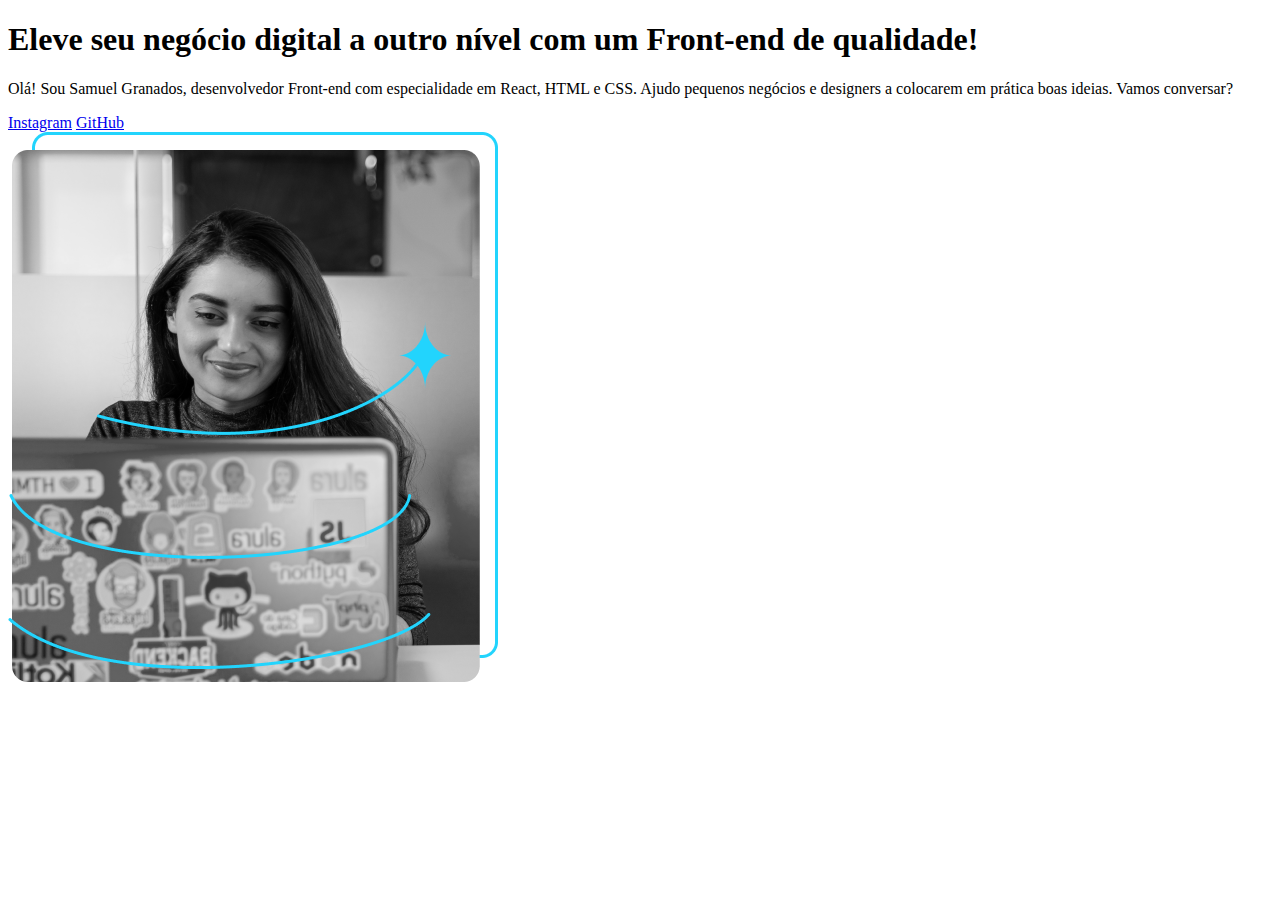
==== index.html @ 8d3f96f5 "estrutura html" ====
<!DOCTYPE html>
<html lang="pt-br">
<head>
  <meta charset="UTF-8">
  <meta name="viewport" content="width=device-width, initial-scale=1.0">
  <title>Portifólio</title>
</head>
<body>
  <header></header>
  <main>
    <div>
    <h1>Eleve seu negócio digital a outro nível <strong>com um Front-end de qualidade!</strong></h1>
    <p>Olá! Sou Samuel Granados, desenvolvedor Front-end com especialidade em React, HTML e CSS. Ajudo pequenos negócios e designers a colocarem em prática boas ideias. Vamos conversar?</p>
    <a href="#">Instagram</a>
    <a href="#">GitHub</a>
  </div>
  <div>
    <img src="./imagens/Imagem.png" alt="mulher no computador">
  </div>
  </main>
  <footer></footer>
  
</body>
</html>
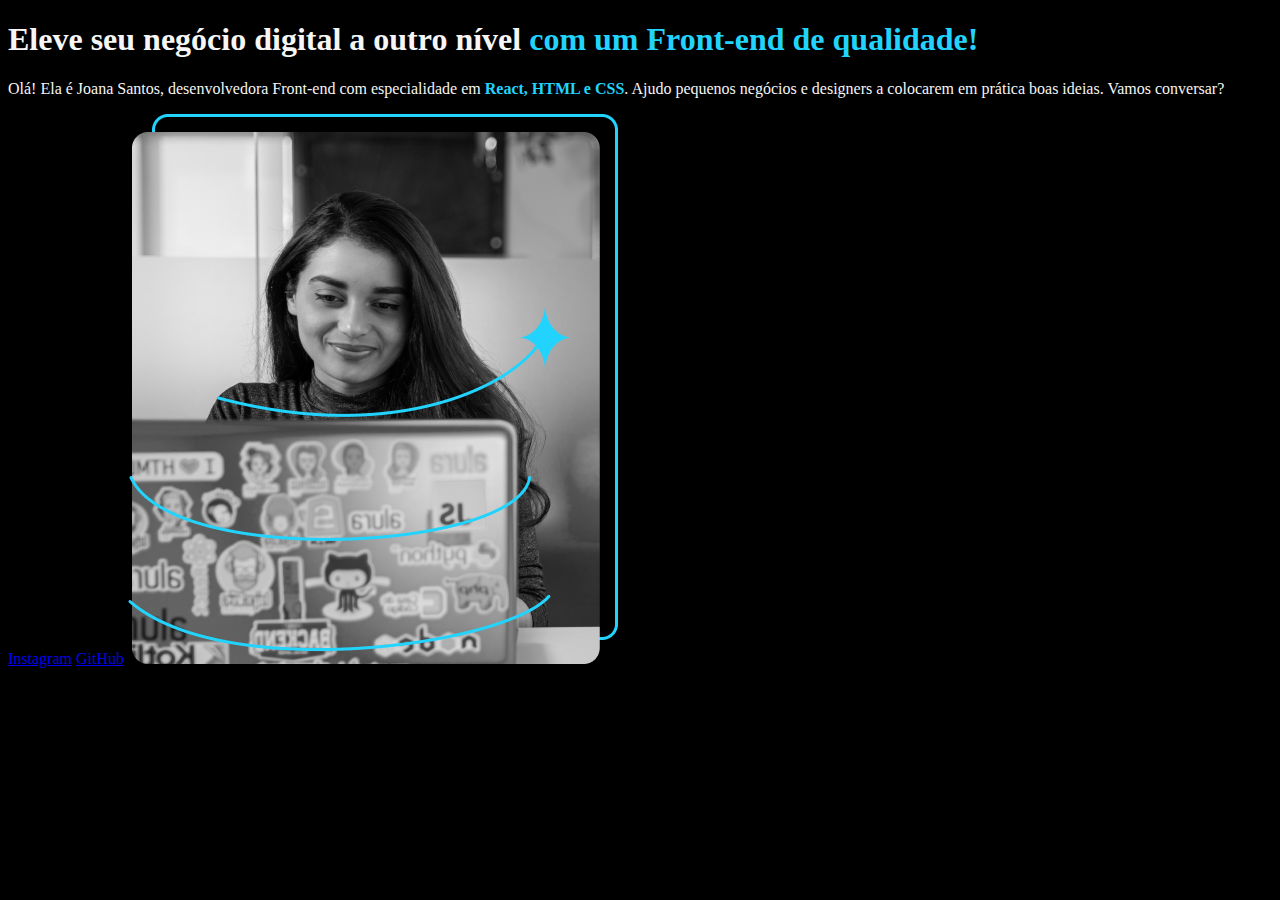
==== commit 48845719: "estilizando" ====
--- a/index.html
+++ b/index.html
@@ -4,19 +4,17 @@
   <meta charset="UTF-8">
   <meta name="viewport" content="width=device-width, initial-scale=1.0">
   <title>Portifólio</title>
+
+  <link rel="stylesheet" href="style.css">
 </head>
 <body>
   <header></header>
   <main>
-    <div>
     <h1>Eleve seu negócio digital a outro nível <strong>com um Front-end de qualidade!</strong></h1>
-    <p>Olá! Sou Samuel Granados, desenvolvedor Front-end com especialidade em React, HTML e CSS. Ajudo pequenos negócios e designers a colocarem em prática boas ideias. Vamos conversar?</p>
+    <p>Olá! Ela é Joana Santos, desenvolvedora Front-end com especialidade em <strong>React, HTML e CSS</strong>. Ajudo pequenos negócios e designers a colocarem em prática boas ideias. Vamos conversar?</p>
     <a href="#">Instagram</a>
     <a href="#">GitHub</a>
-  </div>
-  <div>
     <img src="./imagens/Imagem.png" alt="mulher no computador">
-  </div>
   </main>
   <footer></footer>
   
--- a/style.css
+++ b/style.css
@@ -0,0 +1,9 @@
+body{
+  background-color: #000000;
+  color: #f6f6f6;
+}
+
+strong{
+  color: #22d4fd;
+}
+
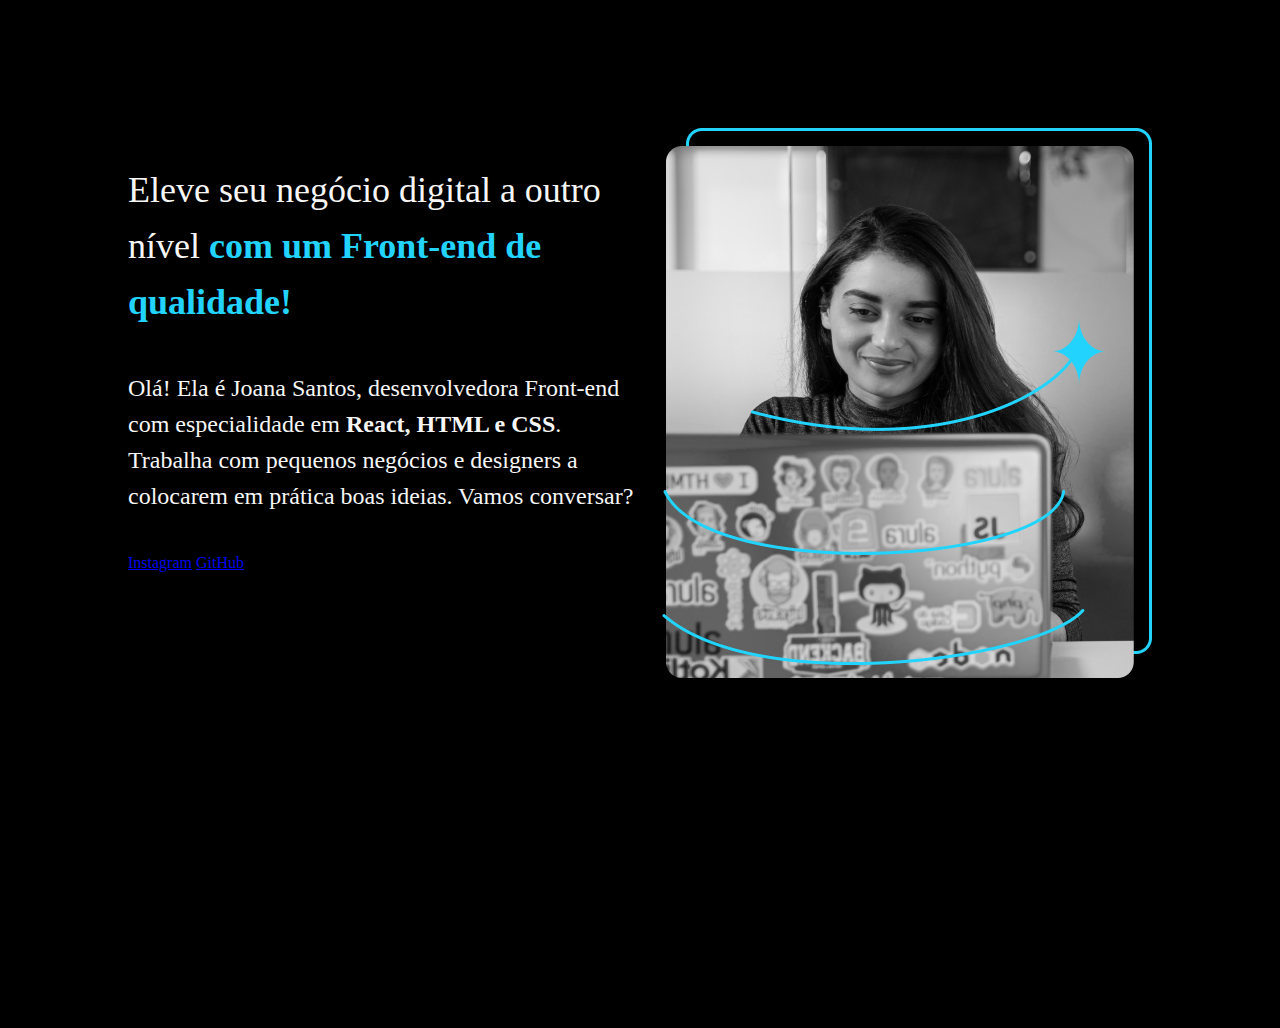
==== commit 7063050d: "texto estilizado" ====
--- a/index.html
+++ b/index.html
@@ -9,11 +9,13 @@
 </head>
 <body>
   <header></header>
-  <main>
-    <h1>Eleve seu negócio digital a outro nível <strong>com um Front-end de qualidade!</strong></h1>
-    <p>Olá! Ela é Joana Santos, desenvolvedora Front-end com especialidade em <strong>React, HTML e CSS</strong>. Ajudo pequenos negócios e designers a colocarem em prática boas ideias. Vamos conversar?</p>
-    <a href="#">Instagram</a>
-    <a href="#">GitHub</a>
+  <main class="apresentacao">
+    <section class="apresentacao__conteudo">
+      <h1 class="apresentacao__conteudo__titulo">Eleve seu negócio digital a outro nível <strong class="titulo-destaque">com um Front-end de qualidade!</strong></h1>
+      <p class="apresentacao__conteudo__texto">Olá! Ela é Joana Santos, desenvolvedora Front-end com especialidade em <strong>React, HTML e CSS</strong>. Trabalha com pequenos negócios e designers a colocarem em prática boas ideias. Vamos conversar?</p>
+      <a href="#">Instagram</a>
+      <a href="#">GitHub</a>
+    </section>
     <img src="./imagens/Imagem.png" alt="mulher no computador">
   </main>
   <footer></footer>
--- a/style.css
+++ b/style.css
@@ -1,9 +1,42 @@
+*{
+  padding: 0;
+  margin: 0;
+}
+
 body{
+  height: 100vh;
   background-color: #000000;
   color: #f6f6f6;
+  box-sizing: border-box;
 }
 
-strong{
+.titulo-destaque{
   color: #22d4fd;
 }
 
+.apresentacao{
+  margin: 10%;
+  display: flex;
+  align-items: center;
+  justify-content: space-between;
+  gap: 20px;
+}
+
+.apresentacao__conteudo{
+  width: 615px;
+  height: 482px;
+}
+
+.apresentacao__conteudo__titulo{
+  font-size: 36px;
+  font-weight: 400;
+  line-height: 56px;
+  margin-bottom: 40px;
+}
+
+.apresentacao__conteudo__texto{
+  font-size: 24px;
+  line-height: 36px;
+  font-weight: 400;
+  margin-bottom: 40px;
+}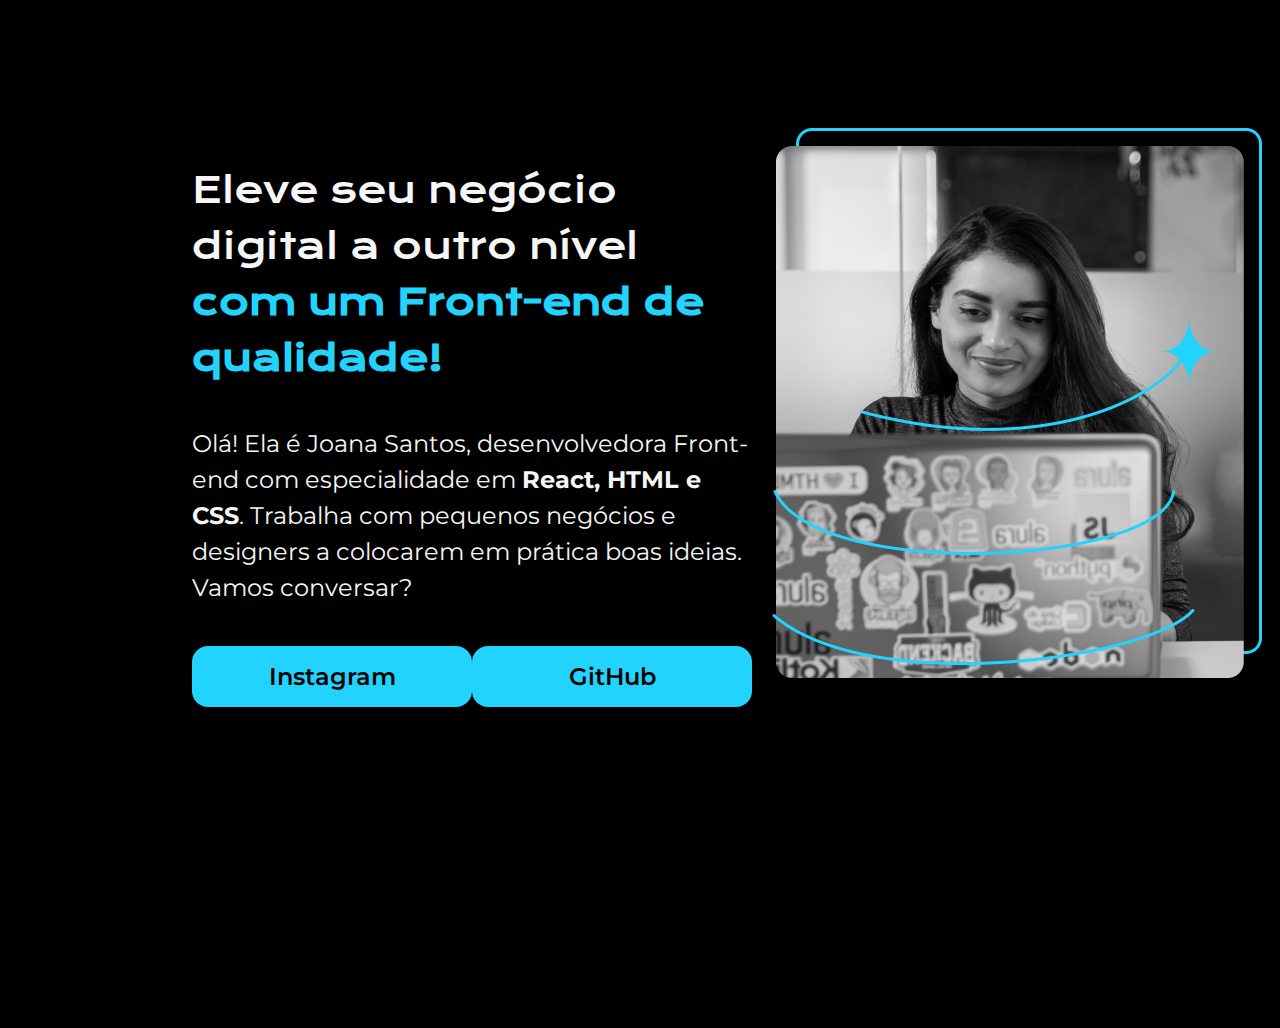
==== commit 72d95a99: "main estilizado" ====
--- a/index.html
+++ b/index.html
@@ -13,8 +13,12 @@
     <section class="apresentacao__conteudo">
       <h1 class="apresentacao__conteudo__titulo">Eleve seu negócio digital a outro nível <strong class="titulo-destaque">com um Front-end de qualidade!</strong></h1>
       <p class="apresentacao__conteudo__texto">Olá! Ela é Joana Santos, desenvolvedora Front-end com especialidade em <strong>React, HTML e CSS</strong>. Trabalha com pequenos negócios e designers a colocarem em prática boas ideias. Vamos conversar?</p>
-      <a href="#">Instagram</a>
-      <a href="#">GitHub</a>
+      <div class="apresentacao__links">
+        <a href="#" class="apresentacao__links__a">Instagram</a>
+        <a href="#" class="apresentacao__links__a">GitHub</a>
+      </div>
+      
+      
     </section>
     <img src="./imagens/Imagem.png" alt="mulher no computador">
   </main>
--- a/style.css
+++ b/style.css
@@ -1,3 +1,9 @@
+@import url('https://fonts.googleapis.com/css2?family=Krona+One&family=Nunito:ital,wght@0,400;0,700;1,400&display=swap');
+
+@import url('https://fonts.googleapis.com/css2?family=Montserrat&display=swap');
+
+@import url('https://fonts.googleapis.com/css2?family=Montserrat:wght@400;600&display=swap');
+
 *{
   padding: 0;
   margin: 0;
@@ -15,7 +21,7 @@
 }
 
 .apresentacao{
-  margin: 10%;
+  margin: 10% 15%;
   display: flex;
   align-items: center;
   justify-content: space-between;
@@ -25,18 +31,41 @@
 .apresentacao__conteudo{
   width: 615px;
   height: 482px;
+  display: flex;
+  flex-direction: column;
+  gap: 40px;
 }
 
 .apresentacao__conteudo__titulo{
+  font-family: 'krona one', sans-serif;
   font-size: 36px;
   font-weight: 400;
   line-height: 56px;
-  margin-bottom: 40px;
 }
 
 .apresentacao__conteudo__texto{
+  font-family: 'montserrat', sans-serif;
   font-size: 24px;
   line-height: 36px;
   font-weight: 400;
-  margin-bottom: 40px;
+}
+
+.apresentacao__links{
+  display: flex;
+  justify-content: space-between;
+}
+
+.apresentacao__links__a{
+  font-size: 24px;
+  font-weight: 600;
+  font-family: 'montserrat', sans-serif;
+  background-color: #22d4fd;
+  color: #000000;
+  width: 280px;
+  padding: 16px 0 16px 0;
+  gap: 16px;
+  text-align: center;
+  text-decoration: none;
+  border-radius: 16px;
+
 }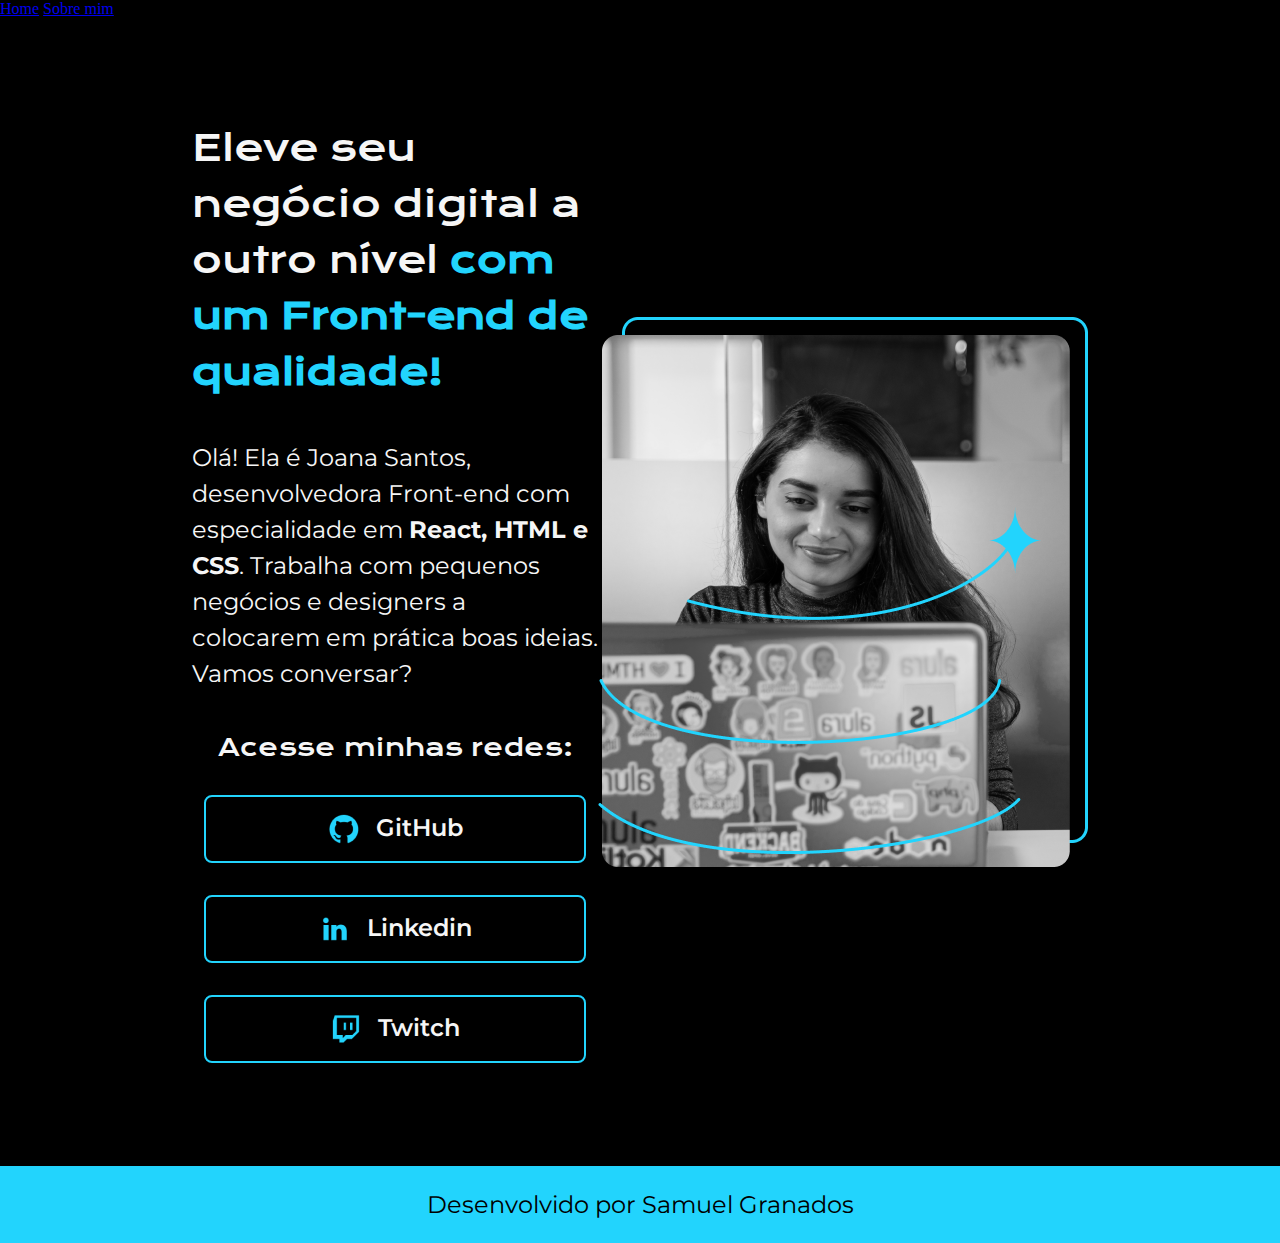
==== commit 602dd348: "criação do footer" ====
--- a/index.html
+++ b/index.html
@@ -8,21 +8,36 @@
   <link rel="stylesheet" href="style.css">
 </head>
 <body>
-  <header></header>
+  <header class="cabecalho">
+    <nav class="cabecalho__menu">
+      <a href="#" class="cabecalho__menu__link">Home</a>
+      <a href="#" class="cabecalho__menu__link">Sobre mim</a>
+    </nav>
+  </header>
   <main class="apresentacao">
     <section class="apresentacao__conteudo">
       <h1 class="apresentacao__conteudo__titulo">Eleve seu negócio digital a outro nível <strong class="titulo-destaque">com um Front-end de qualidade!</strong></h1>
       <p class="apresentacao__conteudo__texto">Olá! Ela é Joana Santos, desenvolvedora Front-end com especialidade em <strong>React, HTML e CSS</strong>. Trabalha com pequenos negócios e designers a colocarem em prática boas ideias. Vamos conversar?</p>
       <div class="apresentacao__links">
-        <a href="#" class="apresentacao__links__a">Instagram</a>
-        <a href="#" class="apresentacao__links__a">GitHub</a>
+        <h2 class="apresentacao__links__subtitulo">Acesse minhas redes:</h2>
+        <a href="#" class="apresentacao__links__a">
+          <img src="./imagens/icons/Logo Github.png" alt="logo github">
+          GitHub
+        </a>
+        <a href="#" class="apresentacao__links__a">
+          <img src="./imagens/icons/Logo linkedin.png" alt="logo linkedin">
+          Linkedin
+        </a>
+        <a href="#" class="apresentacao__links__a">
+          <img src="./imagens/icons/Logo Twitch.png" alt="logo twitch">
+          Twitch
+        </a>
       </div>
-      
-      
     </section>
     <img src="./imagens/Imagem.png" alt="mulher no computador">
   </main>
-  <footer></footer>
-  
+  <footer class="rodape">
+    <p>Desenvolvido por Samuel Granados</p>
+  </footer>
 </body>
 </html>--- a/style.css
+++ b/style.css
@@ -10,7 +10,7 @@
 }
 
 body{
-  height: 100vh;
+  /* height: 100vh; */
   background-color: #000000;
   color: #f6f6f6;
   box-sizing: border-box;
@@ -21,16 +21,15 @@
 }
 
 .apresentacao{
-  margin: 10% 15%;
+  padding: 8% 15%;
   display: flex;
   align-items: center;
   justify-content: space-between;
-  gap: 20px;
 }
 
 .apresentacao__conteudo{
   width: 615px;
-  height: 482px;
+  /* height: 482px; */
   display: flex;
   flex-direction: column;
   gap: 40px;
@@ -52,20 +51,44 @@
 
 .apresentacao__links{
   display: flex;
+  flex-direction: column;
   justify-content: space-between;
+  align-items: center;
+  gap: 32px;
+}
+
+.apresentacao__links__subtitulo{
+  font-family: 'krona one', sans-serif;
+  font-weight: 400;
+  font-size: 24px;
 }
 
 .apresentacao__links__a{
+  display: flex;
+  justify-content: center;
+  gap: 16px;
   font-size: 24px;
   font-weight: 600;
   font-family: 'montserrat', sans-serif;
+  color: #f6f6f6;
+  width: 378px;
+  padding: 16px 0 16px 0;
+  text-align: center;
+  text-decoration: none;
+  border-radius: 8px;
+  border: 2px solid #22d4fd;
+}
+
+.apresentacao__links__a:hover{
+  background-color: #272727;
+}
+
+.rodape{
+  font-family: 'montserrat', sans-serif;
+  font-size: 24px;
+  font-weight: 400;
+  padding: 24px;
+  text-align: center;
   background-color: #22d4fd;
   color: #000000;
-  width: 280px;
-  padding: 16px 0 16px 0;
-  gap: 16px;
-  text-align: center;
-  text-decoration: none;
-  border-radius: 16px;
-
-}+}
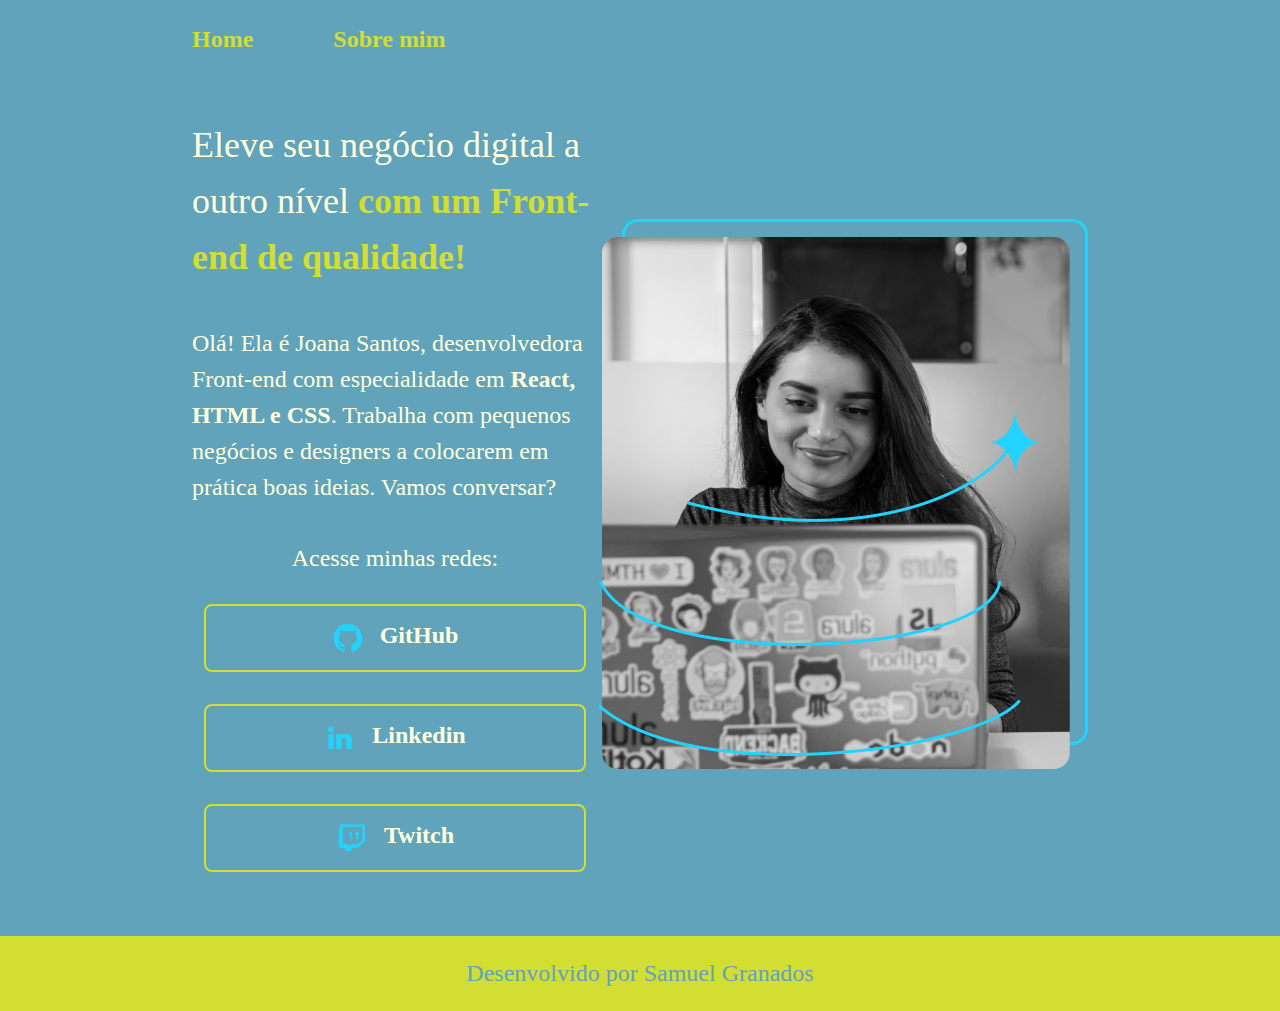
==== commit 3774cfed: "projeto finalizado" ====
--- a/index.html
+++ b/index.html
@@ -5,13 +5,13 @@
   <meta name="viewport" content="width=device-width, initial-scale=1.0">
   <title>Portifólio</title>
 
-  <link rel="stylesheet" href="style.css">
+  <link rel="stylesheet" href="./style/style.css">
 </head>
 <body>
   <header class="cabecalho">
     <nav class="cabecalho__menu">
-      <a href="#" class="cabecalho__menu__link">Home</a>
-      <a href="#" class="cabecalho__menu__link">Sobre mim</a>
+      <a href="index.html" class="cabecalho__menu__link">Home</a>
+      <a href="about.html" class="cabecalho__menu__link">Sobre mim</a>
     </nav>
   </header>
   <main class="apresentacao">
--- a/style/style.css
+++ b/style/style.css
@@ -0,0 +1,125 @@
+@import url('https://fonts.googleapis.com/css2?family=Krona+One&family=Nunito:ital,wght@0,400;0,700;1,400&display=swap');
+
+@import url('https://fonts.googleapis.com/css2?family=Montserrat&display=swap');
+
+@import url('https://fonts.googleapis.com/css2?family=Montserrat:wght@400;600&display=swap');
+
+:root{
+  --cor-primaria: #61A3BA;
+  --cor-secundaria: #FFFFDD;
+  --cor-terciaria: #D2DE32;
+  --cor-hover: #A2C579;
+
+  --fonte-primaria: font-family: 'krona one', sans-serif;
+  --fonte-secundaria: font-family: 'montserrat', sans-serif;
+}
+
+*{
+  padding: 0;
+  margin: 0;
+}
+
+body{
+  /* height: 100vh; */
+  background-color: var(--cor-primaria);
+  color: var(--cor-secundaria);
+  box-sizing: border-box;
+}
+/* Menu */
+
+.cabecalho{
+  padding: 2% 0% 0% 15%;
+}
+
+.cabecalho__menu{
+  display: flex;
+  gap: 80px;
+}
+
+.cabecalho__menu__link{
+  font-family: var(--fonte-secundaria);
+  font-size: 24px;
+  font-weight: 600;
+  color: var(--cor-terciaria);
+  text-decoration: none;
+}
+
+
+.apresentacao{
+  padding: 5% 15%;
+  display: flex;
+  align-items: center;
+  justify-content: space-between;
+}
+
+.apresentacao__conteudo{
+  width: 615px;
+  /* height: 482px; */
+  display: flex;
+  flex-direction: column;
+  gap: 40px;
+}
+
+.apresentacao__conteudo__titulo{
+  font-family: var(--fonte-primaria);
+  font-size: 36px;
+  font-weight: 400;
+  line-height: 56px;
+}
+
+
+.titulo-destaque{
+  color: var(--cor-terciaria);
+}
+
+
+.apresentacao__conteudo__texto{
+  font-family: var(--fonte-secundaria);
+  font-size: 24px;
+  line-height: 36px;
+  font-weight: 400;
+}
+
+.apresentacao__links{
+  display: flex;
+  flex-direction: column;
+  justify-content: space-between;
+  align-items: center;
+  gap: 32px;
+}
+
+.apresentacao__links__subtitulo{
+  font-family: var(--fonte-primaria);
+  font-weight: 400;
+  font-size: 24px;
+}
+
+.apresentacao__links__a{
+  display: flex;
+  justify-content: center;
+  gap: 16px;
+  font-size: 24px;
+  font-weight: 600;
+  font-family: var(--fonte-secundaria);
+  color: var(--cor-secundaria);
+  width: 378px;
+  padding: 16px 0 16px 0;
+  text-align: center;
+  text-decoration: none;
+  border-radius: 8px;
+  border: 2px solid var(--cor-terciaria);
+}
+
+.apresentacao__links__a:hover{
+  background-color: var(--cor-hover);
+}
+
+.rodape{
+  font-family: var(--fonte-secundaria);
+  font-size: 24px;
+  font-weight: 400;
+  padding: 24px;
+  text-align: center;
+  background-color: var(--cor-terciaria);
+  color: var(--cor-primaria);
+}
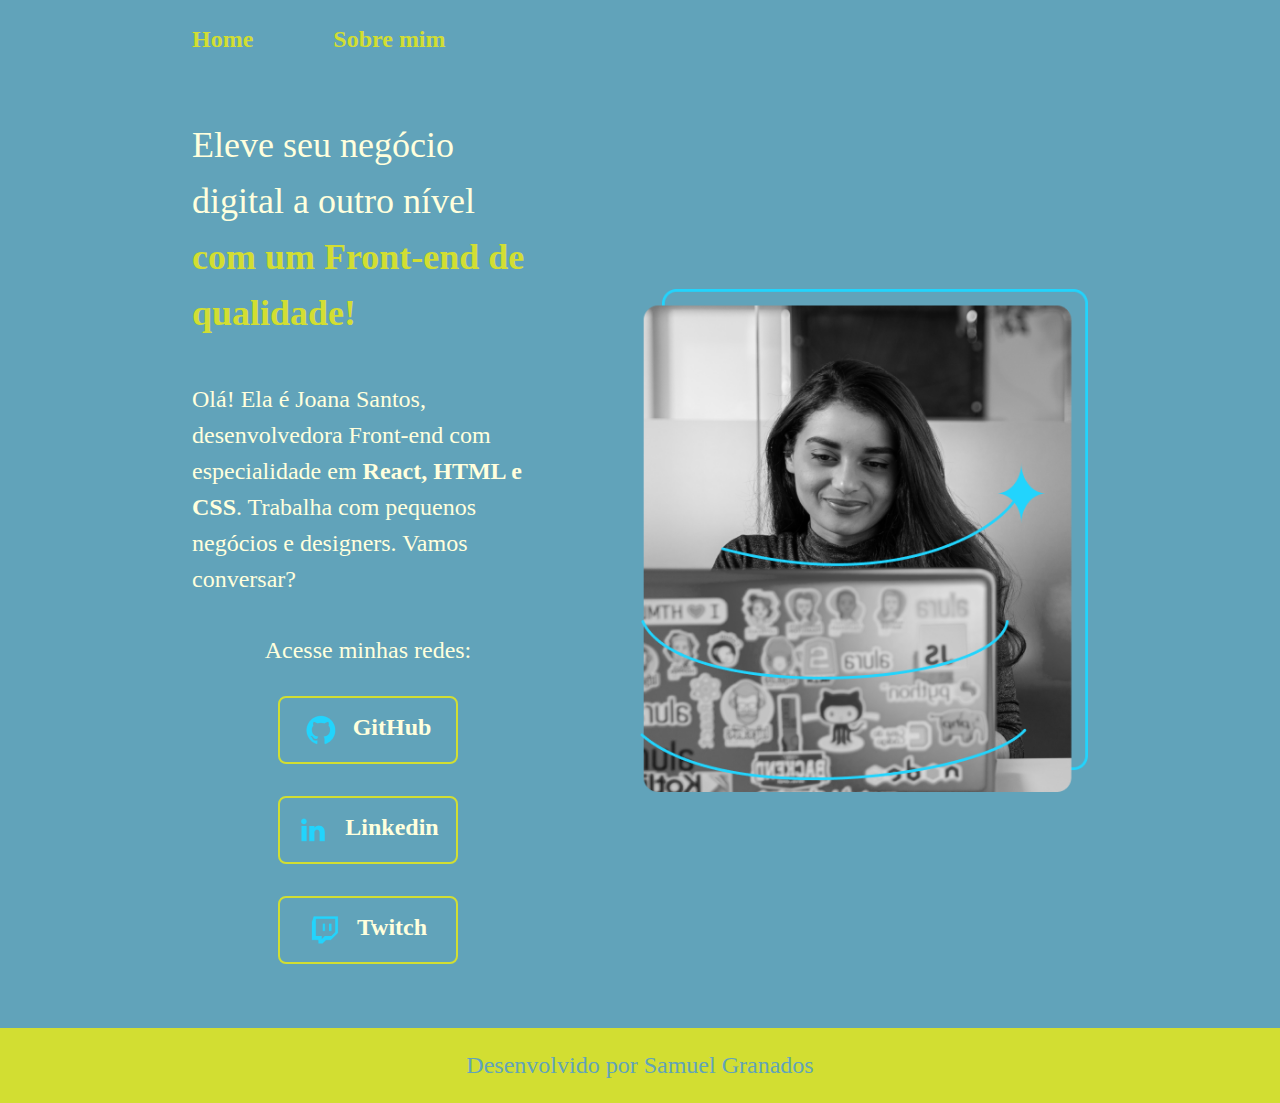
==== commit 2efbcefa: "responsividade finalizada" ====
--- a/index.html
+++ b/index.html
@@ -17,24 +17,24 @@
   <main class="apresentacao">
     <section class="apresentacao__conteudo">
       <h1 class="apresentacao__conteudo__titulo">Eleve seu negócio digital a outro nível <strong class="titulo-destaque">com um Front-end de qualidade!</strong></h1>
-      <p class="apresentacao__conteudo__texto">Olá! Ela é Joana Santos, desenvolvedora Front-end com especialidade em <strong>React, HTML e CSS</strong>. Trabalha com pequenos negócios e designers a colocarem em prática boas ideias. Vamos conversar?</p>
+      <p class="apresentacao__conteudo__texto">Olá! Ela é Joana Santos, desenvolvedora Front-end com especialidade em <strong>React, HTML e CSS</strong>. Trabalha com pequenos negócios e designers. Vamos conversar?</p>
       <div class="apresentacao__links">
         <h2 class="apresentacao__links__subtitulo">Acesse minhas redes:</h2>
-        <a href="#" class="apresentacao__links__a">
+        <a href="https://github.com/SamuelGranados" class="apresentacao__links__navegacao">
           <img src="./imagens/icons/Logo Github.png" alt="logo github">
           GitHub
         </a>
-        <a href="#" class="apresentacao__links__a">
+        <a href="https://www.linkedin.com/in/eliab-figuera23/" class="apresentacao__links__navegacao">
           <img src="./imagens/icons/Logo linkedin.png" alt="logo linkedin">
           Linkedin
         </a>
-        <a href="#" class="apresentacao__links__a">
+        <a href="#" class="apresentacao__links__navegacao">
           <img src="./imagens/icons/Logo Twitch.png" alt="logo twitch">
           Twitch
         </a>
       </div>
     </section>
-    <img src="./imagens/Imagem.png" alt="mulher no computador">
+    <img class="apresentacao__imagem" src="./imagens/Imagem.png" alt="mulher no computador">
   </main>
   <footer class="rodape">
     <p>Desenvolvido por Samuel Granados</p>
--- a/style/style.css
+++ b/style/style.css
@@ -38,11 +38,12 @@
 
 .cabecalho__menu__link{
   font-family: var(--fonte-secundaria);
-  font-size: 24px;
+  font-size: 1.5rem;
   font-weight: 600;
   color: var(--cor-terciaria);
   text-decoration: none;
 }
+
 
 
 .apresentacao{
@@ -50,10 +51,11 @@
   display: flex;
   align-items: center;
   justify-content: space-between;
+  gap: 6rem;
 }
 
 .apresentacao__conteudo{
-  width: 615px;
+  width: 50%;
   /* height: 482px; */
   display: flex;
   flex-direction: column;
@@ -62,7 +64,7 @@
 
 .apresentacao__conteudo__titulo{
   font-family: var(--fonte-primaria);
-  font-size: 36px;
+  font-size: 2.25rem;
   font-weight: 400;
   line-height: 56px;
 }
@@ -75,7 +77,7 @@
 
 .apresentacao__conteudo__texto{
   font-family: var(--fonte-secundaria);
-  font-size: 24px;
+  font-size: 1.5rem;
   line-height: 36px;
   font-weight: 400;
 }
@@ -91,18 +93,18 @@
 .apresentacao__links__subtitulo{
   font-family: var(--fonte-primaria);
   font-weight: 400;
-  font-size: 24px;
+  font-size: 1.5rem;
 }
 
-.apresentacao__links__a{
+.apresentacao__links__navegacao{
   display: flex;
   justify-content: center;
   gap: 16px;
-  font-size: 24px;
+  font-size: 1.5rem;
   font-weight: 600;
   font-family: var(--fonte-secundaria);
   color: var(--cor-secundaria);
-  width: 378px;
+  width: 50%;
   padding: 16px 0 16px 0;
   text-align: center;
   text-decoration: none;
@@ -114,12 +116,36 @@
   background-color: var(--cor-hover);
 }
 
+.apresentacao__imagem{
+  width: 50%;
+}
+
 .rodape{
   font-family: var(--fonte-secundaria);
-  font-size: 24px;
+  font-size: 1.5rem;
   font-weight: 400;
   padding: 24px;
   text-align: center;
   background-color: var(--cor-terciaria);
   color: var(--cor-primaria);
 }
+
+@media (max-width: 1200px) {
+
+  .cabecalho{
+    padding: 10%;
+  }
+
+  .cabecalho__menu{
+    justify-content: center;
+  }
+
+  .apresentacao{
+    flex-direction: column-reverse;
+    padding: 5%;
+  }
+
+  .apresentacao__conteudo{
+    width: auto;
+  }
+}
